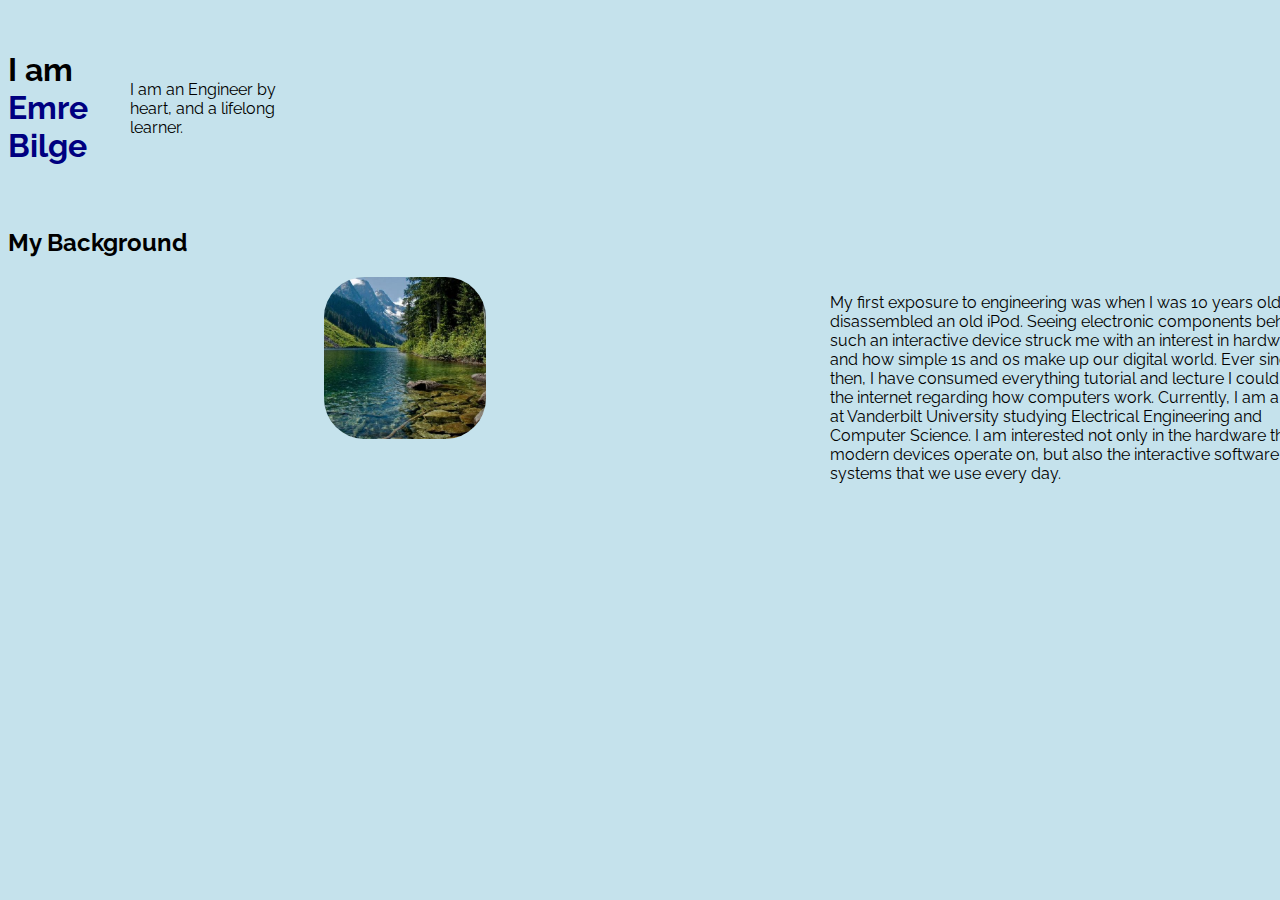
==== website/index.html @ 16221200 "Add files via upload" ====
<!DOCTYPE html>
<html lang="en">
<head>
  <meta charset="UTF-8">
  <meta http-equiv="X-UA-Compatible" content="IE=edge">
  <title>Emre Bilge</title>
  <link rel="icon" type="image/x-icon" href="icon.jpg">
  <link rel="stylesheet" href="styles.css">
  <link rel="preconnect" href="https://fonts.googleapis.com">
  <link rel="preconnect" href="https://fonts.gstatic.com" crossorigin>
  <link href="https://fonts.googleapis.com/css2?family=Raleway&display=swap" rel="stylesheet">
</head>
<body>

<div id="header">
  <h1 id="welcome"><a class = "heading">I am</a><a class="heading name"> Emre Bilge</a></h1>
  <p class="text">I am an Engineer by heart, and a lifelong learner.</p>
</div>

<h2 class="text">My Background</h2>  
<div class="aboutme">
  <div>
        <img id="item1" src="icon.jpg">
  </div>
  <div>
    <p id="item2" class="text">My first exposure to engineering was when I was 10 years old and disassembled an old iPod. Seeing electronic components behind 
      such an interactive device struck me with an interest in hardware and how simple 1s and 0s make up our digital world. Ever since then, I have consumed everything
      tutorial and lecture I could find on the internet regarding how computers work. Currently, I am a Junior at Vanderbilt University studying Electrical Engineering and Computer Science.
      I am interested not only in the hardware that modern devices operate on, but also the interactive software systems that we use every day.
    </p>
  </div>
</div>

</body>
</html>
---- website/styles.css ----
body{
  background-color: rgb(197, 226, 236);
}

.heading{
  font-size: 12;
  font-family: 'Raleway', sans-serif;
}


.name{
  color: navy;
  font-size: 14;
}

#item1{
  height:35%;
  border-radius:25%;
  padding-right: 0;
}



.text{
  font-size: 10;
  font-family: 'Raleway', sans-serif;
}

.aboutme{
  display:grid;
  grid-template-columns: 1fr 1fr;
  height:100px;
  width:80%;
  padding-left: 25%;
  padding-right: 25%;
}

#header{
  display:flex;
  height: 200px;
  width:300px;
  border-radius: 100px;
  border-color:black;
  justify-content: center;
  align-items: center;
}
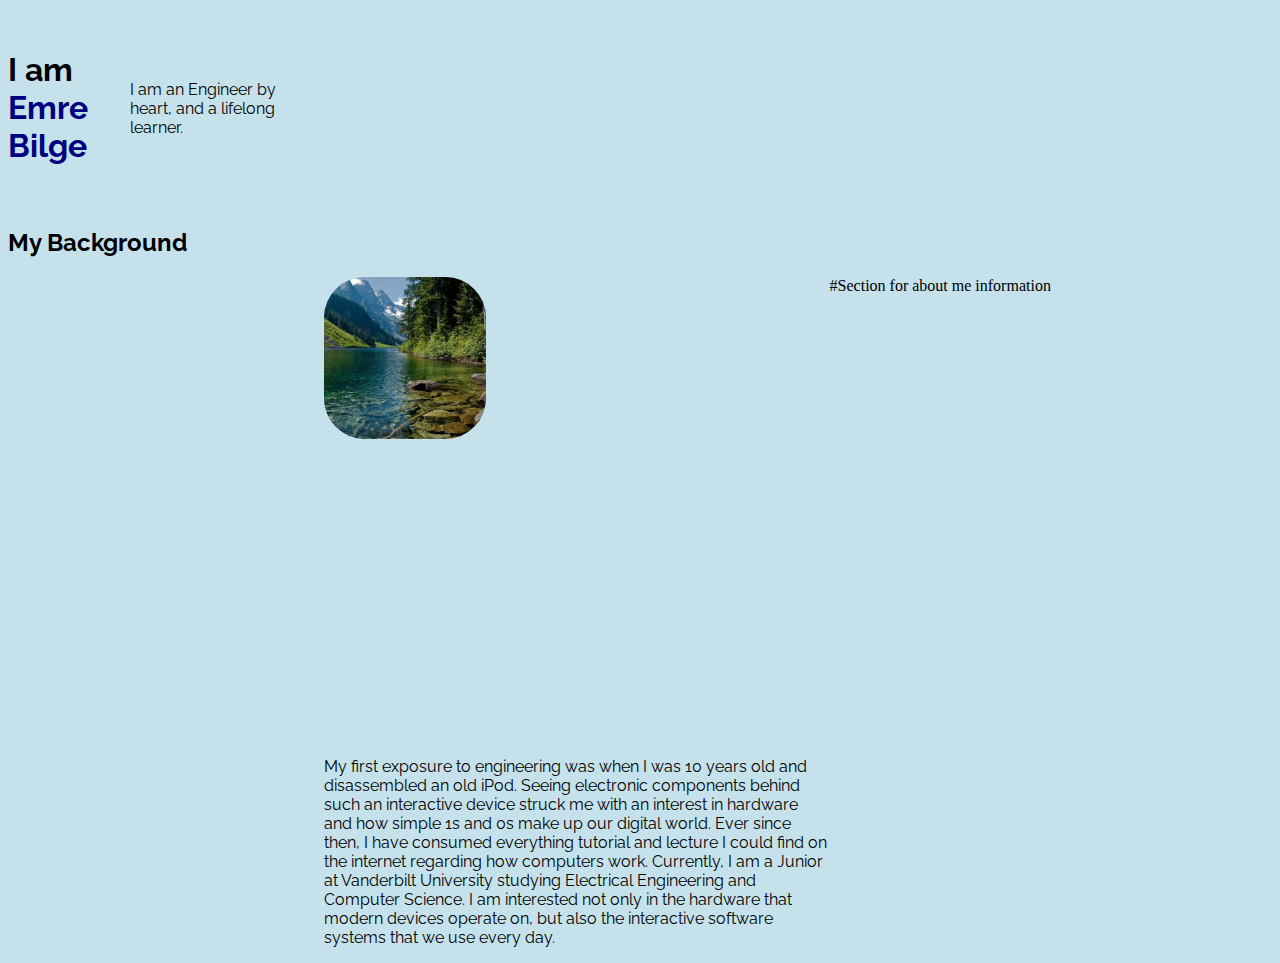
==== commit 0987316d: "Update index.html" ====
--- a/website/index.html
+++ b/website/index.html
@@ -22,7 +22,9 @@
   <div>
         <img id="item1" src="icon.jpg">
   </div>
-  <div>
+
+  #Section for about me information
+  <div id="about-me-text">
     <p id="item2" class="text">My first exposure to engineering was when I was 10 years old and disassembled an old iPod. Seeing electronic components behind 
       such an interactive device struck me with an interest in hardware and how simple 1s and 0s make up our digital world. Ever since then, I have consumed everything
       tutorial and lecture I could find on the internet regarding how computers work. Currently, I am a Junior at Vanderbilt University studying Electrical Engineering and Computer Science.
@@ -32,4 +34,4 @@
 </div>
 
 </body>
-</html>+</html>
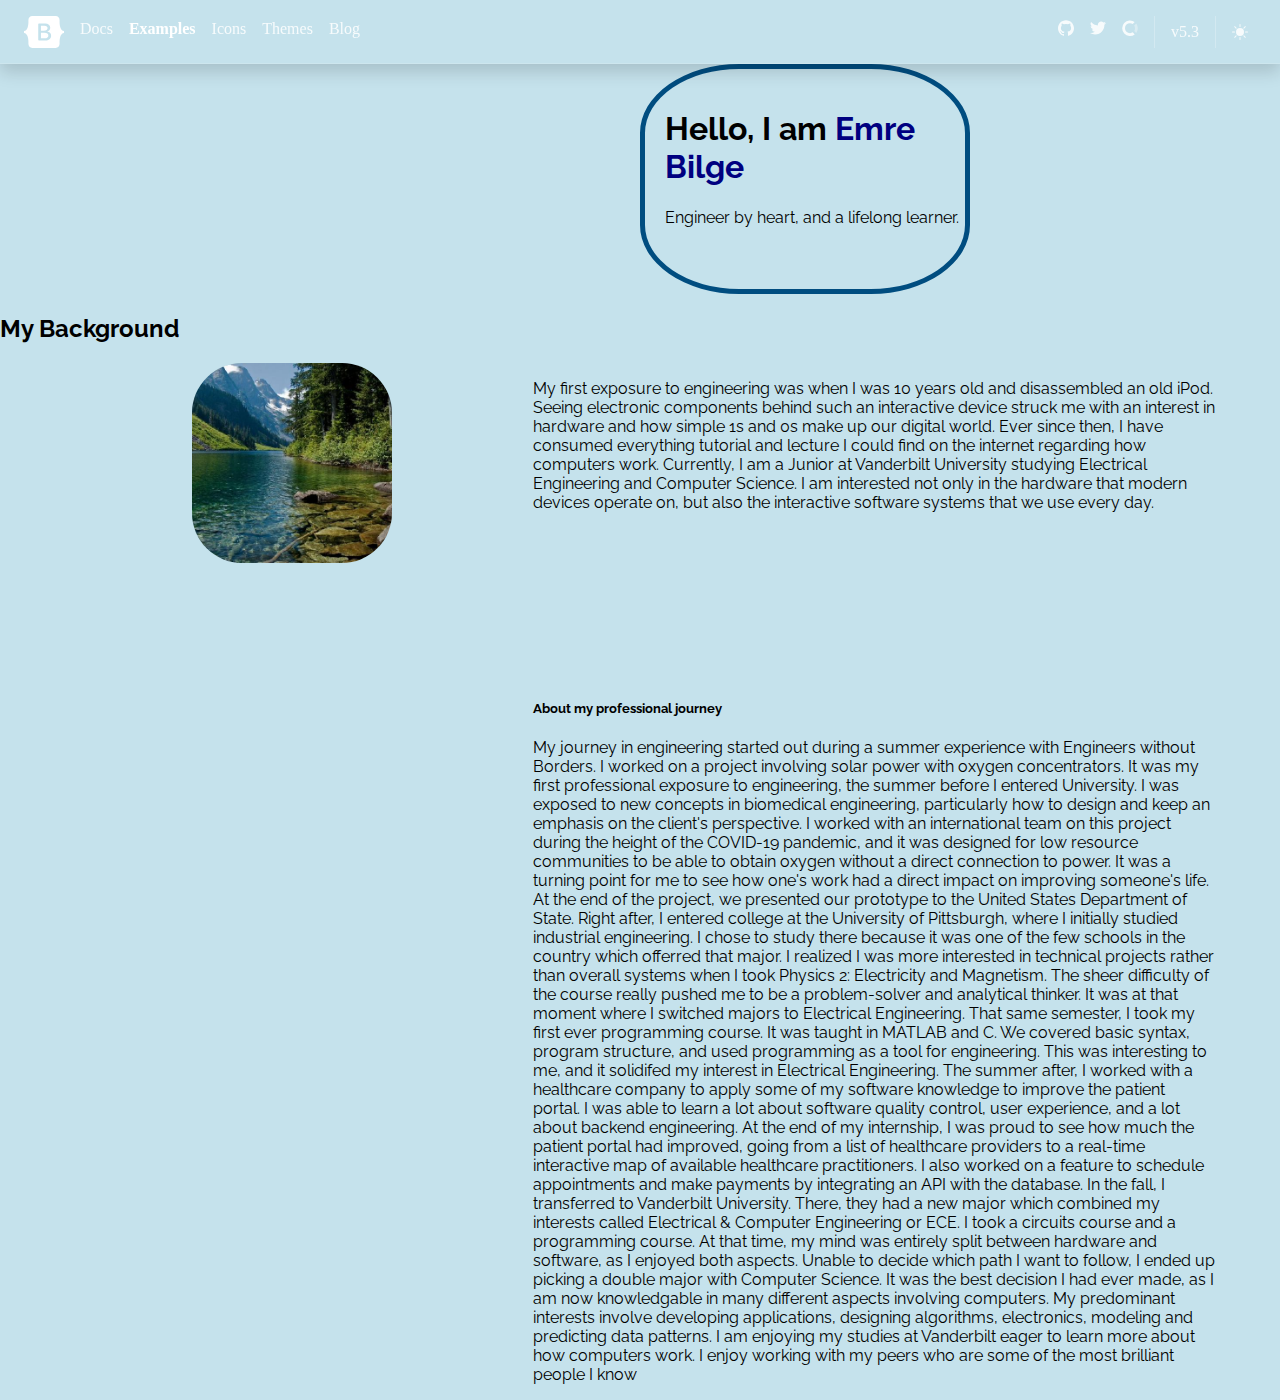
==== commit d4640066: "Add files via upload" ====
--- a/website/index.html
+++ b/website/index.html
@@ -9,12 +9,23 @@
   <link rel="preconnect" href="https://fonts.googleapis.com">
   <link rel="preconnect" href="https://fonts.gstatic.com" crossorigin>
   <link href="https://fonts.googleapis.com/css2?family=Raleway&display=swap" rel="stylesheet">
+
+  <link href="https://cdn.jsdelivr.net/npm/bootstrap@5.3.0/dist/css/bootstrap.min.css" rel="stylesheet" integrity="sha384-9ndCyUaIbzAi2FUVXJi0CjmCapSmO7SnpJef0486qhLnuZ2cdeRhO02iuK6FUUVM" crossorigin="anonymous">
 </head>
 <body>
 
+
+  <!--TODO: Fix this bootstrap -->
+  <header class="fgid_27746" fgid="27746" style="padding: 0.75rem 0px; justify-content: flex-start; top: 0px; display: flex; flex-wrap: nowrap; box-shadow: rgba(0, 0, 0, 0.15) 0px 0.5rem 1rem, rgba(255, 255, 255, 0.15) 0px -1px 0px inset; position: sticky; align-items: center; background-color: rgba(0, 0, 0, 0); box-sizing: border-box; z-index: 1020;"><nav class="fgid_27752" fgid="27752" aria-label="Main navigation" style="margin-left: auto; margin-right: auto; flex-wrap: nowrap; display: flex; padding-left: calc(1.5rem); align-items: center; justify-content: space-between; box-sizing: border-box; padding-right: calc(1.5rem); width: 100%;"><a class="fgid_27758" fgid="27758" aria-label="Bootstrap" href="https://getbootstrap.com/" style="text-decoration-style: initial; margin-right: 0.5rem; text-decoration-line: none; color: rgb(255, 255, 255); transition: transform 0.2s ease-in-out 0s; cursor: pointer; padding: 0px; font-size: 1.25rem; text-decoration-color: initial; box-sizing: border-box; white-space: nowrap;"><svg class="fgid_27764" fgid="27764" role="img" height="32" width="40" viewBox="0 0 118 94" xmlns="http://www.w3.org/2000/svg" style="overflow: hidden; margin-top: 0.25rem; height: 32px; width: 40px; margin-bottom: 0.25rem; box-sizing: border-box; vertical-align: middle; display: block;"><path fill="currentColor" d="M24.509 0c-6.733 0-11.715 5.893-11.492 12.284.214 6.14-.064 14.092-2.066 20.577C8.943 39.365 5.547 43.485 0 44.014v5.972c5.547.529 8.943 4.649 10.951 11.153 2.002 6.485 2.28 14.437 2.066 20.577C12.794 88.106 17.776 94 24.51 94H93.5c6.733 0 11.714-5.893 11.491-12.284-.214-6.14.064-14.092 2.066-20.577 2.009-6.504 5.396-10.624 10.943-11.153v-5.972c-5.547-.529-8.934-4.649-10.943-11.153-2.002-6.484-2.28-14.437-2.066-20.577C105.214 5.894 100.233 0 93.5 0H24.508zM80 57.863C80 66.663 73.436 72 62.543 72H44a2 2 0 01-2-2V24a2 2 0 012-2h18.437c9.083 0 15.044 4.92 15.044 12.474 0 5.302-4.01 10.049-9.119 10.88v.277C75.317 46.394 80 51.21 80 57.863zM60.521 28.34H49.948v14.934h8.905c6.884 0 10.68-2.772 10.68-7.727 0-4.643-3.264-7.207-9.012-7.207zM49.948 49.2v16.458H60.91c7.167 0 10.964-2.876 10.964-8.281 0-5.406-3.903-8.178-11.425-8.178H49.948z" class="fgid_27770" fgid="27770" clip-rule="evenodd" fill-rule="evenodd" style="clip-rule: evenodd; box-sizing: border-box; d: path(&quot;M 24.509 0 c -6.733 0 -11.715 5.893 -11.492 12.284 c 0.214 6.14 -0.064 14.092 -2.066 20.577 C 8.943 39.365 5.547 43.485 0 44.014 v 5.972 c 5.547 0.529 8.943 4.649 10.951 11.153 c 2.002 6.485 2.28 14.437 2.066 20.577 C 12.794 88.106 17.776 94 24.51 94 H 93.5 c 6.733 0 11.714 -5.893 11.491 -12.284 c -0.214 -6.14 0.064 -14.092 2.066 -20.577 c 2.009 -6.504 5.396 -10.624 10.943 -11.153 v -5.972 c -5.547 -0.529 -8.934 -4.649 -10.943 -11.153 c -2.002 -6.484 -2.28 -14.437 -2.066 -20.577 C 105.214 5.894 100.233 0 93.5 0 H 24.508 Z M 80 57.863 C 80 66.663 73.436 72 62.543 72 H 44 a 2 2 0 0 1 -2 -2 V 24 a 2 2 0 0 1 2 -2 h 18.437 c 9.083 0 15.044 4.92 15.044 12.474 c 0 5.302 -4.01 10.049 -9.119 10.88 v 0.277 C 75.317 46.394 80 51.21 80 57.863 Z M 60.521 28.34 H 49.948 v 14.934 h 8.905 c 6.884 0 10.68 -2.772 10.68 -7.727 c 0 -4.643 -3.264 -7.207 -9.012 -7.207 Z M 49.948 49.2 v 16.458 H 60.91 c 7.167 0 10.964 -2.876 10.964 -8.281 c 0 -5.406 -3.903 -8.178 -11.425 -8.178 H 49.948 Z&quot;); fill-rule: evenodd; transform-origin: 0px 0px; fill: currentcolor;"></path></svg></a><div class="fgid_27776" fgid="27776" style="box-sizing: border-box; display: flex;"></div><div class="fgid_27782" fgid="27782" data-bs-scroll="true" aria-labelledby="bdNavbarOffcanvasLabel" tabindex="-1" style="border-left: 0px; background-color: rgba(0, 0, 0, 0); display: block; box-sizing: border-box; flex-grow: 1;"><div class="fgid_27788" fgid="27788" style="padding: 0px; flex-grow: 0; box-sizing: border-box; display: flex; background-color: rgba(0, 0, 0, 0); overflow-y: visible;"><ul class="fgid_27794" fgid="27794" style="list-style: none; margin-top: 0px; padding-left: 0px; flex-flow: row wrap; display: flex; margin-bottom: 0px; box-sizing: border-box;"><li class="fgid_27800" fgid="27800" style="flex: 0 0 auto; text-align: -webkit-match-parent; display: list-item; box-sizing: border-box; width: auto;"><a class="fgid_27806" fgid="27806" href="https://getbootstrap.com/docs/5.3/getting-started/introduction/" style="background: none 0px 0px repeat rgba(0, 0, 0, 0); text-decoration-style: initial; border: 0px; padding: 0.5rem; transition: color 0.15s ease-in-out 0s, background-color 0.15s ease-in-out 0s, border-color 0.15s ease-in-out 0s; text-decoration-line: none; text-decoration-color: initial; color: rgba(255, 255, 255, 0.85); font-size: unset; cursor: pointer; box-sizing: border-box; font-weight: unset; display: block;">Docs</a></li><li class="fgid_27813" fgid="27813" style="flex: 0 0 auto; text-align: -webkit-match-parent; display: list-item; box-sizing: border-box; width: auto;"><a href="https://getbootstrap.com/docs/5.3/examples/" class="fgid_27819" fgid="27819" aria-current="true" style="background: none 0px 0px repeat rgba(0, 0, 0, 0); text-decoration-style: initial; border: 0px; padding: 0.5rem; transition: color 0.15s ease-in-out 0s, background-color 0.15s ease-in-out 0s, border-color 0.15s ease-in-out 0s; text-decoration-line: none; text-decoration-color: initial; color: rgb(255, 255, 255); font-size: unset; cursor: pointer; box-sizing: border-box; font-weight: 600; display: block;">Examples</a></li><li class="fgid_27826" fgid="27826" style="flex: 0 0 auto; text-align: -webkit-match-parent; display: list-item; box-sizing: border-box; width: auto;"><a class="fgid_27832" fgid="27832" rel="noopener" target="_blank" href="https://icons.getbootstrap.com/" style="background: none 0px 0px repeat rgba(0, 0, 0, 0); text-decoration-style: initial; border: 0px; padding: 0.5rem; transition: color 0.15s ease-in-out 0s, background-color 0.15s ease-in-out 0s, border-color 0.15s ease-in-out 0s; text-decoration-line: none; text-decoration-color: initial; color: rgba(255, 255, 255, 0.85); font-size: unset; cursor: pointer; box-sizing: border-box; font-weight: unset; display: block;">Icons</a></li><li class="fgid_27839" fgid="27839" style="flex: 0 0 auto; text-align: -webkit-match-parent; display: list-item; box-sizing: border-box; width: auto;"><a class="fgid_27845" fgid="27845" rel="noopener" target="_blank" href="https://themes.getbootstrap.com/" style="background: none 0px 0px repeat rgba(0, 0, 0, 0); text-decoration-style: initial; border: 0px; padding: 0.5rem; transition: color 0.15s ease-in-out 0s, background-color 0.15s ease-in-out 0s, border-color 0.15s ease-in-out 0s; text-decoration-line: none; text-decoration-color: initial; color: rgba(255, 255, 255, 0.85); font-size: unset; cursor: pointer; box-sizing: border-box; font-weight: unset; display: block;">Themes</a></li><li class="fgid_27852" fgid="27852" style="flex: 0 0 auto; text-align: -webkit-match-parent; display: list-item; box-sizing: border-box; width: auto;"><a class="fgid_27858" fgid="27858" rel="noopener" target="_blank" href="https://blog.getbootstrap.com/" style="background: none 0px 0px repeat rgba(0, 0, 0, 0); text-decoration-style: initial; border: 0px; padding: 0.5rem; transition: color 0.15s ease-in-out 0s, background-color 0.15s ease-in-out 0s, border-color 0.15s ease-in-out 0s; text-decoration-line: none; text-decoration-color: initial; color: rgba(255, 255, 255, 0.85); font-size: unset; cursor: pointer; box-sizing: border-box; font-weight: unset; display: block;">Blog</a></li></ul><ul class="fgid_27865" fgid="27865" style="list-style: none; margin-left: auto; margin-top: 0px; padding-left: 0px; flex-flow: row wrap; display: flex; margin-bottom: 0px; box-sizing: border-box;"><li class="fgid_27871" fgid="27871" style="flex: 0 0 auto; text-align: -webkit-match-parent; display: list-item; box-sizing: border-box; width: auto;"><a class="fgid_27877" fgid="27877" rel="noopener" target="_blank" href="https://github.com/twbs" style="background: none 0px 0px repeat rgba(0, 0, 0, 0); text-decoration-style: initial; border: 0px; padding: 0.5rem; transition: color 0.15s ease-in-out 0s, background-color 0.15s ease-in-out 0s, border-color 0.15s ease-in-out 0s; text-decoration-line: none; text-decoration-color: initial; color: rgba(255, 255, 255, 0.85); font-size: unset; cursor: pointer; box-sizing: border-box; font-weight: unset; display: block;"><svg class="fgid_27883" fgid="27883" role="img" height="16" width="16" viewBox="0 0 512 499.36" xmlns="http://www.w3.org/2000/svg" style="overflow: hidden; height: 16px; box-sizing: border-box; width: 16px; vertical-align: -0.125rem; display: inline-block;"><path class="fgid_27889" fgid="27889" fill-rule="evenodd" d="M256 0C114.64 0 0 114.61 0 256c0 113.09 73.34 209 175.08 242.9 12.8 2.35 17.47-5.56 17.47-12.34 0-6.08-.22-22.18-.35-43.54-71.2 15.49-86.2-34.34-86.2-34.34-11.64-29.57-28.42-37.45-28.42-37.45-23.27-15.84 1.73-15.55 1.73-15.55 25.69 1.81 39.21 26.38 39.21 26.38 22.84 39.12 59.92 27.82 74.5 21.27 2.33-16.54 8.94-27.82 16.25-34.22-56.84-6.43-116.6-28.43-116.6-126.49 0-27.95 10-50.8 26.35-68.69-2.63-6.48-11.42-32.5 2.51-67.75 0 0 21.49-6.88 70.4 26.24a242.65 242.65 0 0 1 128.18 0c48.87-33.13 70.33-26.24 70.33-26.24 14 35.25 5.18 61.27 2.55 67.75 16.41 17.9 26.31 40.75 26.31 68.69 0 98.35-59.85 120-116.88 126.32 9.19 7.9 17.38 23.53 17.38 47.41 0 34.22-.31 61.83-.31 70.23 0 6.85 4.61 14.81 17.6 12.31C438.72 464.97 512 369.08 512 256.02 512 114.62 397.37 0 256 0z" fill="currentColor" style="box-sizing: border-box; d: path(&quot;M 256 0 C 114.64 0 0 114.61 0 256 c 0 113.09 73.34 209 175.08 242.9 c 12.8 2.35 17.47 -5.56 17.47 -12.34 c 0 -6.08 -0.22 -22.18 -0.35 -43.54 c -71.2 15.49 -86.2 -34.34 -86.2 -34.34 c -11.64 -29.57 -28.42 -37.45 -28.42 -37.45 c -23.27 -15.84 1.73 -15.55 1.73 -15.55 c 25.69 1.81 39.21 26.38 39.21 26.38 c 22.84 39.12 59.92 27.82 74.5 21.27 c 2.33 -16.54 8.94 -27.82 16.25 -34.22 c -56.84 -6.43 -116.6 -28.43 -116.6 -126.49 c 0 -27.95 10 -50.8 26.35 -68.69 c -2.63 -6.48 -11.42 -32.5 2.51 -67.75 c 0 0 21.49 -6.88 70.4 26.24 a 242.65 242.65 0 0 1 128.18 0 c 48.87 -33.13 70.33 -26.24 70.33 -26.24 c 14 35.25 5.18 61.27 2.55 67.75 c 16.41 17.9 26.31 40.75 26.31 68.69 c 0 98.35 -59.85 120 -116.88 126.32 c 9.19 7.9 17.38 23.53 17.38 47.41 c 0 34.22 -0.31 61.83 -0.31 70.23 c 0 6.85 4.61 14.81 17.6 12.31 C 438.72 464.97 512 369.08 512 256.02 C 512 114.62 397.37 0 256 0 Z&quot;); fill-rule: evenodd; transform-origin: 0px 0px; fill: currentcolor;"></path></svg>
+              </a></li><li class="fgid_27896" fgid="27896" style="flex: 0 0 auto; text-align: -webkit-match-parent; display: list-item; box-sizing: border-box; width: auto;"><a class="fgid_27902" fgid="27902" rel="noopener" target="_blank" href="https://twitter.com/getbootstrap" style="background: none 0px 0px repeat rgba(0, 0, 0, 0); text-decoration-style: initial; border: 0px; padding: 0.5rem; transition: color 0.15s ease-in-out 0s, background-color 0.15s ease-in-out 0s, border-color 0.15s ease-in-out 0s; text-decoration-line: none; text-decoration-color: initial; color: rgba(255, 255, 255, 0.85); font-size: unset; cursor: pointer; box-sizing: border-box; font-weight: unset; display: block;"><svg class="fgid_27908" fgid="27908" role="img" height="16" width="16" viewBox="0 0 512 416.32" xmlns="http://www.w3.org/2000/svg" style="overflow: hidden; height: 16px; box-sizing: border-box; width: 16px; vertical-align: -0.125rem; display: inline-block;"><path class="fgid_27914" fgid="27914" d="M160.83 416.32c193.2 0 298.92-160.22 298.92-298.92 0-4.51 0-9-.2-13.52A214 214 0 0 0 512 49.38a212.93 212.93 0 0 1-60.44 16.6 105.7 105.7 0 0 0 46.3-58.19 209 209 0 0 1-66.79 25.37 105.09 105.09 0 0 0-181.73 71.91 116.12 116.12 0 0 0 2.66 24c-87.28-4.3-164.73-46.3-216.56-109.82A105.48 105.48 0 0 0 68 159.6a106.27 106.27 0 0 1-47.53-13.11v1.43a105.28 105.28 0 0 0 84.21 103.06 105.67 105.67 0 0 1-47.33 1.84 105.06 105.06 0 0 0 98.14 72.94A210.72 210.72 0 0 1 25 370.84a202.17 202.17 0 0 1-25-1.43 298.85 298.85 0 0 0 160.83 46.92" fill="currentColor" style="transform-origin: 0px 0px; d: path(&quot;M 160.83 416.32 c 193.2 0 298.92 -160.22 298.92 -298.92 c 0 -4.51 0 -9 -0.2 -13.52 A 214 214 0 0 0 512 49.38 a 212.93 212.93 0 0 1 -60.44 16.6 a 105.7 105.7 0 0 0 46.3 -58.19 a 209 209 0 0 1 -66.79 25.37 a 105.09 105.09 0 0 0 -181.73 71.91 a 116.12 116.12 0 0 0 2.66 24 c -87.28 -4.3 -164.73 -46.3 -216.56 -109.82 A 105.48 105.48 0 0 0 68 159.6 a 106.27 106.27 0 0 1 -47.53 -13.11 v 1.43 a 105.28 105.28 0 0 0 84.21 103.06 a 105.67 105.67 0 0 1 -47.33 1.84 a 105.06 105.06 0 0 0 98.14 72.94 A 210.72 210.72 0 0 1 25 370.84 a 202.17 202.17 0 0 1 -25 -1.43 a 298.85 298.85 0 0 0 160.83 46.92&quot;); box-sizing: border-box; fill: currentcolor;"></path></svg>
+              </a></li><li class="fgid_27921" fgid="27921" style="flex: 0 0 auto; text-align: -webkit-match-parent; display: list-item; box-sizing: border-box; width: auto;"><a class="fgid_27927" fgid="27927" rel="noopener" target="_blank" href="https://opencollective.com/bootstrap" style="background: none 0px 0px repeat rgba(0, 0, 0, 0); text-decoration-style: initial; border: 0px; padding: 0.5rem; transition: color 0.15s ease-in-out 0s, background-color 0.15s ease-in-out 0s, border-color 0.15s ease-in-out 0s; text-decoration-line: none; text-decoration-color: initial; color: rgba(255, 255, 255, 0.85); font-size: unset; cursor: pointer; box-sizing: border-box; font-weight: unset; display: block;"><svg viewBox="0 0 40 41" fill-rule="evenodd" fill="currentColor" class="fgid_27933" fgid="27933" role="img" height="16" width="16" xmlns="http://www.w3.org/2000/svg" style="overflow: hidden; fill-rule: evenodd; fill: currentcolor; height: 16px; box-sizing: border-box; width: 16px; vertical-align: -0.125rem; display: inline-block;"><path d="M32.8 21c0 2.4-.8 4.9-2 6.9l5.1 5.1c2.5-3.4 4.1-7.6 4.1-12 0-4.6-1.6-8.8-4-12.2L30.7 14c1.2 2 2 4.3 2 7z" class="fgid_27939" fgid="27939" fill-opacity=".4" style="transform-origin: 0px 0px; fill-opacity: 0.4; d: path(&quot;M 32.8 21 c 0 2.4 -0.8 4.9 -2 6.9 l 5.1 5.1 c 2.5 -3.4 4.1 -7.6 4.1 -12 c 0 -4.6 -1.6 -8.8 -4 -12.2 L 30.7 14 c 1.2 2 2 4.3 2 7 Z&quot;); box-sizing: border-box;"></path><path class="fgid_27945" fgid="27945" d="M20 33.7a12.8 12.8 0 0 1 0-25.6c2.6 0 5 .7 7 2.1L32 5a20 20 0 1 0 .1 31.9l-5-5.2a13 13 0 0 1-7 2z" style="d: path(&quot;M 20 33.7 a 12.8 12.8 0 0 1 0 -25.6 c 2.6 0 5 0.7 7 2.1 L 32 5 a 20 20 0 1 0 0.1 31.9 l -5 -5.2 a 13 13 0 0 1 -7 2 Z&quot;); transform-origin: (0px 0px); box-sizing:border-box;"></path></svg>
+              </a></li><li class="fgid_27952" fgid="27952" style="padding-bottom: 0.25rem; flex: 0 0 auto; text-align: -webkit-match-parent; padding-top: 0.25rem; display: list-item; box-sizing: border-box; width: auto;"><div class="fgid_27958" fgid="27958" style="min-height: 1em; color: rgb(255, 255, 255); margin-right: 0.5rem; margin-left: 0.5rem; display: flex; align-self: stretch; background-color: rgb(255, 255, 255); height: 100%; opacity: 0.25; box-sizing: border-box; width: 1px;"></div></li><li class="fgid_27964" fgid="27964" style="position: relative; display: list-item; text-align: -webkit-match-parent; box-sizing: border-box;"><button data-bs-display="static" aria-expanded="false" data-bs-toggle="dropdown" class="fgid_27970" fgid="27970" type="button" style="transition: color 0.15s ease-in-out 0s, background-color 0.15s ease-in-out 0s, border-color 0.15s ease-in-out 0s; background: none 0px 0px repeat rgba(0, 0, 0, 0); margin: 0px; text-decoration-color: initial; color: rgba(255, 255, 255, 0.85); font-style: normal; user-select: none; font-size: unset; border: 0px; font-family: unset; font-variant-caps: normal; font-weight: unset; text-indent: 0px; text-decoration-style: initial; padding: 0.5rem; appearance: button; font-variant-east-asian: normal; word-spacing: normal; -webkit-writing-mode: horizontal-tb; vertical-align: middle; border-radius: 0.375rem; white-space: nowrap; text-transform: none; letter-spacing: normal; display: block; text-rendering: auto; font-stretch: normal; text-decoration-line: none; font-variant-ligatures: normal; font-variant-numeric: normal; box-sizing: border-box; align-items: flex-start; line-height: 1.5; cursor: pointer; text-shadow: none; text-align: center;"><span class="fgid_27976" fgid="27976" style="border: 0px; margin: -1px; position: absolute; width: 1px; clip: rect(0px, 0px, 0px, 0px); padding: 0px; white-space: nowrap; overflow: hidden; height: 1px; box-sizing: border-box;">Bootstrap&nbsp;</span> v5.3 <span class="fgid_27984" fgid="27984" style="border: 0px; margin: -1px; position: absolute; width: 1px; clip: rect(0px, 0px, 0px, 0px); padding: 0px; white-space: nowrap; overflow: hidden; height: 1px; box-sizing: border-box;">(switch to other versions)</span></button></li><li class="fgid_27992" fgid="27992" style="padding-bottom: 0.25rem; flex: 0 0 auto; text-align: -webkit-match-parent; padding-top: 0.25rem; display: list-item; box-sizing: border-box; width: auto;"><div class="fgid_27998" fgid="27998" style="min-height: 1em; color: rgb(255, 255, 255); margin-right: 0.5rem; margin-left: 0.5rem; display: flex; align-self: stretch; background-color: rgb(255, 255, 255); height: 100%; opacity: 0.25; box-sizing: border-box; width: 1px;"></div></li><li class="fgid_28004" fgid="28004" style="position: relative; display: list-item; text-align: -webkit-match-parent; box-sizing: border-box;"><button aria-label="Toggle theme (light)" class="fgid_28010" fgid="28010" data-bs-display="static" data-bs-toggle="dropdown" aria-expanded="false" type="button" style="transition: color 0.15s ease-in-out 0s, background-color 0.15s ease-in-out 0s, border-color 0.15s ease-in-out 0s; background: none 0px 0px repeat rgba(0, 0, 0, 0); margin: 0px; text-decoration-color: initial; color: rgba(255, 255, 255, 0.85); font-style: normal; user-select: none; font-size: unset; border: 0px; font-family: unset; font-variant-caps: normal; font-weight: unset; text-indent: 0px; text-decoration-style: initial; padding: 0.5rem; appearance: button; font-variant-east-asian: normal; word-spacing: normal; -webkit-writing-mode: horizontal-tb; vertical-align: middle; border-radius: 0.375rem; white-space: nowrap; text-transform: none; letter-spacing: normal; display: flex; text-rendering: auto; font-stretch: normal; text-decoration-line: none; font-variant-ligatures: normal; font-variant-numeric: normal; box-sizing: border-box; align-items: center; line-height: 1.5; cursor: pointer; text-shadow: none; text-align: center;"><svg class="fgid_28016" fgid="28016" style="fill: currentcolor; vertical-align: -0.125em; margin-top: 0.25rem; height: 1em; width: 1em; overflow: hidden; margin-bottom: 0.25rem; box-sizing: border-box;"><use class="fgid_28022" fgid="28022" href="#sun-fill" style="transform-origin: 0px 0px; box-sizing: border-box;"><svg class="fgid_31162" fgid="31162" viewBox="0 0 16 16" id="sun-fill" style="box-sizing: border-box; transform-origin: 0px 0px; overflow: hidden;"><path class="fgid_31168" fgid="31168" d="M8 12a4 4 0 1 0 0-8 4 4 0 0 0 0 8zM8 0a.5.5 0 0 1 .5.5v2a.5.5 0 0 1-1 0v-2A.5.5 0 0 1 8 0zm0 13a.5.5 0 0 1 .5.5v2a.5.5 0 0 1-1 0v-2A.5.5 0 0 1 8 13zm8-5a.5.5 0 0 1-.5.5h-2a.5.5 0 0 1 0-1h2a.5.5 0 0 1 .5.5zM3 8a.5.5 0 0 1-.5.5h-2a.5.5 0 0 1 0-1h2A.5.5 0 0 1 3 8zm10.657-5.657a.5.5 0 0 1 0 .707l-1.414 1.415a.5.5 0 1 1-.707-.708l1.414-1.414a.5.5 0 0 1 .707 0zm-9.193 9.193a.5.5 0 0 1 0 .707L3.05 13.657a.5.5 0 0 1-.707-.707l1.414-1.414a.5.5 0 0 1 .707 0zm9.193 2.121a.5.5 0 0 1-.707 0l-1.414-1.414a.5.5 0 0 1 .707-.707l1.414 1.414a.5.5 0 0 1 0 .707zM4.464 4.465a.5.5 0 0 1-.707 0L2.343 3.05a.5.5 0 1 1 .707-.707l1.414 1.414a.5.5 0 0 1 0 .708z" style="d: path(&quot;M 8 12 a 4 4 0 1 0 0 -8 a 4 4 0 0 0 0 8 Z M 8 0 a 0.5 0.5 0 0 1 0.5 0.5 v 2 a 0.5 0.5 0 0 1 -1 0 v -2 A 0.5 0.5 0 0 1 8 0 Z m 0 13 a 0.5 0.5 0 0 1 0.5 0.5 v 2 a 0.5 0.5 0 0 1 -1 0 v -2 A 0.5 0.5 0 0 1 8 13 Z m 8 -5 a 0.5 0.5 0 0 1 -0.5 0.5 h -2 a 0.5 0.5 0 0 1 0 -1 h 2 a 0.5 0.5 0 0 1 0.5 0.5 Z M 3 8 a 0.5 0.5 0 0 1 -0.5 0.5 h -2 a 0.5 0.5 0 0 1 0 -1 h 2 A 0.5 0.5 0 0 1 3 8 Z m 10.657 -5.657 a 0.5 0.5 0 0 1 0 0.707 l -1.414 1.415 a 0.5 0.5 0 1 1 -0.707 -0.708 l 1.414 -1.414 a 0.5 0.5 0 0 1 0.707 0 Z m -9.193 9.193 a 0.5 0.5 0 0 1 0 0.707 L 3.05 13.657 a 0.5 0.5 0 0 1 -0.707 -0.707 l 1.414 -1.414 a 0.5 0.5 0 0 1 0.707 0 Z m 9.193 2.121 a 0.5 0.5 0 0 1 -0.707 0 l -1.414 -1.414 a 0.5 0.5 0 0 1 0.707 -0.707 l 1.414 1.414 a 0.5 0.5 0 0 1 0 0.707 Z M 4.464 4.465 a 0.5 0.5 0 0 1 -0.707 0 L 2.343 3.05 a 0.5 0.5 0 1 1 0.707 -0.707 l 1.414 1.414 a 0.5 0.5 0 0 1 0 0.708 Z&quot;); transform-origin: 0px 0px; box-sizing: border-box;"></path></svg></use></svg></button></li></ul></div></div></nav>
+</header>
+
+<!-- Plan1: create a navbar on the top, make it responsive using media queries -->
 <div id="header">
-  <h1 id="welcome"><a class = "heading">I am</a><a class="heading name"> Emre Bilge</a></h1>
-  <p class="text">I am an Engineer by heart, and a lifelong learner.</p>
+  <h1 id="welcome"><a class = "heading">Hello, I am</a><a class="heading name"> Emre Bilge</a></h1>
+  <p class="text">Engineer by heart, and a lifelong learner.</p>
 </div>
 
 <h2 class="text">My Background</h2>  
@@ -22,16 +33,45 @@
   <div>
         <img id="item1" src="icon.jpg">
   </div>
-
-  #Section for about me information
   <div id="about-me-text">
     <p id="item2" class="text">My first exposure to engineering was when I was 10 years old and disassembled an old iPod. Seeing electronic components behind 
       such an interactive device struck me with an interest in hardware and how simple 1s and 0s make up our digital world. Ever since then, I have consumed everything
       tutorial and lecture I could find on the internet regarding how computers work. Currently, I am a Junior at Vanderbilt University studying Electrical Engineering and Computer Science.
       I am interested not only in the hardware that modern devices operate on, but also the interactive software systems that we use every day.
     </p>
+    <h5 class="text">About my professional journey </h5>
+    <p class="text"> My journey in engineering started out during a summer experience with Engineers without Borders. I worked on a project involving solar power with oxygen concentrators.
+      It was my first professional exposure to engineering, the summer before I entered University. I was exposed to new concepts in biomedical engineering, particularly how to design
+      and keep an emphasis on the client's perspective. I worked with an international team on this project during the height of the COVID-19 pandemic, and it was designed for low resource
+      communities to be able to obtain oxygen without a direct connection to power. It was a turning point for me to see how one's work had a direct impact on improving someone's life. At
+      the end of the project, we presented our prototype to the United States Department of State.
+      
+      Right after, I entered college at the University of Pittsburgh, where I initially studied industrial engineering. I chose to study there because it was one of the few schools
+      in the country which offerred that major. I realized I was more interested in technical projects rather than overall systems when I took Physics 2: Electricity and Magnetism. 
+      The sheer difficulty of the course really pushed me to be a problem-solver and analytical thinker. It was at that moment where I switched majors to Electrical Engineering.
+      That same semester, I took my first ever programming course. It was taught in MATLAB and C. We covered basic syntax, program structure, and used programming as a tool for engineering.
+      This was interesting to me, and it solidifed my interest in Electrical Engineering.
+
+
+      The summer after, I worked with a healthcare company to apply some of my software knowledge to improve the patient portal. I was able to learn a lot about software quality control,
+      user experience, and a lot about backend engineering. At the end of my internship, I was proud to see how much the patient portal had improved, going from a list of healthcare providers
+      to a real-time interactive map of available healthcare practitioners. I also worked on a feature to schedule appointments and make payments by integrating an API with the database.
+
+      In the fall, I transferred to Vanderbilt University. There, they had a new major which combined my interests called Electrical & Computer Engineering or ECE.
+      I took a circuits course and a programming course. At that time, my mind was entirely split between hardware and software, as I enjoyed both aspects. Unable to
+      decide which path I want to follow, I ended up picking a double major with Computer Science. It was the best decision I had ever made, as I am now knowledgable in many
+      different aspects involving computers. My predominant interests involve developing applications, designing algorithms, electronics, modeling and predicting data patterns.
+      I am enjoying my studies at Vanderbilt eager to learn more about how computers work. I enjoy working with my peers who are some of the most brilliant people I know
+    </p>
+  
   </div>
 </div>
 
+
+<!-- Include some projects, feature your experience and interests -->
+
+
+<script src="https://cdn.jsdelivr.net/npm/bootstrap@5.3.0/dist/js/bootstrap.bundle.min.js" integrity="sha384-geWF76RCwLtnZ8qwWowPQNguL3RmwHVBC9FhGdlKrxdiJJigb/j/68SIy3Te4Bkz" crossorigin="anonymous"></script>
+
 </body>
-</html>
+</html>--- a/website/styles.css
+++ b/website/styles.css
@@ -1,5 +1,7 @@
 body{
   background-color: rgb(197, 226, 236);
+  height: 600px;
+  margin: 0;
 }
 
 .heading{
@@ -7,19 +9,14 @@
   font-family: 'Raleway', sans-serif;
 }
 
+#welcome{
+  display:block;
+}
 
 .name{
   color: navy;
   font-size: 14;
 }
-
-#item1{
-  height:35%;
-  border-radius:25%;
-  padding-right: 0;
-}
-
-
 
 .text{
   font-size: 10;
@@ -28,19 +25,36 @@
 
 .aboutme{
   display:grid;
-  grid-template-columns: 1fr 1fr;
-  height:100px;
+  grid-template-columns: 1fr 2fr;
+  height:auto;
   width:80%;
-  padding-left: 25%;
-  padding-right: 25%;
+  padding-left: 15%;
+  padding-right: 15%;
+}
+
+#item1{
+  border-radius:25%;
+  margin-right: 20px;
+  height: 200px;
+  align-self: end;
+}
+
+#item2{
+  margin-left:0;
+  justify-self: top;
+  height: 300px;
 }
 
 #header{
-  display:flex;
+  /* display: flex; */
   height: 200px;
   width:300px;
-  border-radius: 100px;
-  border-color:black;
+  border-radius: 30%;
+  border: 5px solid rgb(0, 77, 128);
+  margin-left:50%;
+  padding-top: 20px;
+  padding-left: 20px;
+  padding-bottom: 0px;;
   justify-content: center;
   align-items: center;
 }